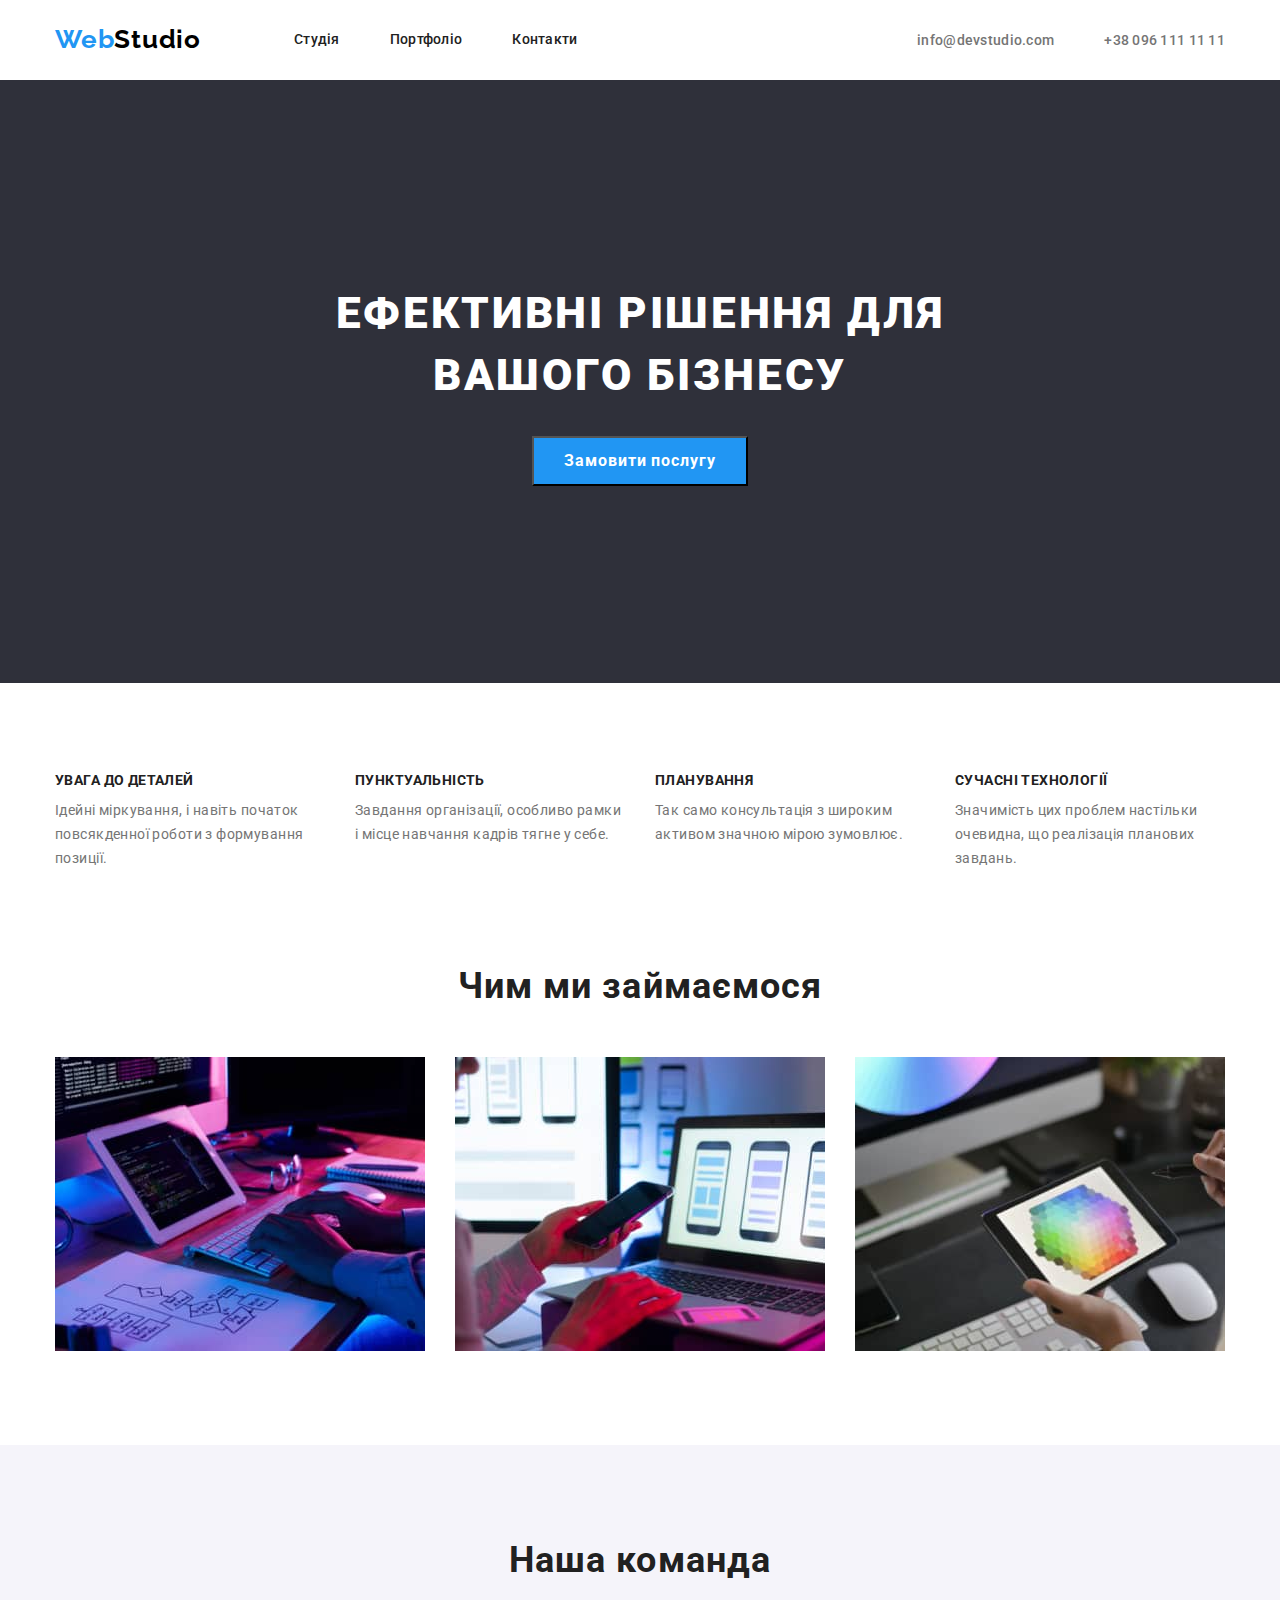
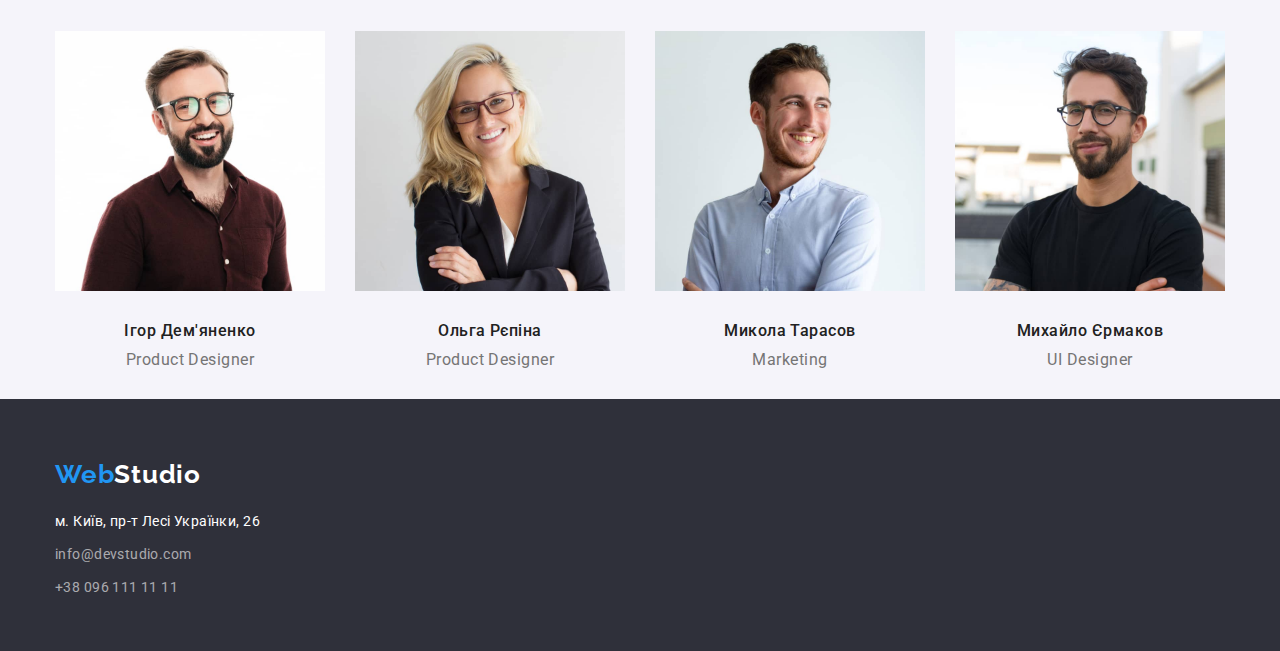
==== index.html @ 159ef46b "Placement of elements" ====
<!DOCTYPE html>
<html lang="uk">
<head>
    <meta charset="UTF-8">
    <meta http-equiv="X-UA-Compatible" content="IE=edge">
    <meta name="viewport" content="width=device-width, initial-scale=1.0">
    <title>WebStudio main</title>
    <link href="https://fonts.googleapis.com/css2?family=Raleway:wght@700&family=Roboto:wght@400;500;700;900&display=swap"
        rel="stylesheet">
        <link rel="stylesheet" href="https://cdn.jsdelivr.net/npm/modern-normalize@1.1.0/modern-normalize.min.css">
    <link rel="stylesheet" href="./css/styles.css">
</head>
<body>
    <!--Шапка-->
    <header class="page-header">
        <div class="conteiner">
            <nav class="navigation">
                <a class="logo-top" href="">Web<span class="logo-top-studio">Studio</span></a>
                <ul class="navigation-list">
                    <li><a class="navigation-item-link" href="./index.html">Студія</a></li>
                    <li><a class="navigation-item-link" href="./portfolio.html">Портфоліо</a></li>
                    <li><a class="navigation-item-link" href="">Контакти</a></li>
                </ul>
                <ul class="hdr-contacts">
                    <li class="hdr-contacts-itm"><a class="hdr-contact-mail" href="mailto:info@devstudio.com">info@devstudio.com</a></li>
                    <li class="hdr-contacts-itm"><a class="hdr-contact-phone" href="tel:+380961111111">+38 096 111 11 11</a></li>
                </ul>
            </nav>
        </div>
    </header>
    <main>
        <!--Герой-->
        <section class="motto">
            <div class="conteiner">
                <h1 class="motto-text">Ефективні рішення для <br/> вашого бізнесу</h1>
                <button class="btn-modal-window" type="button">Замовити послугу</button>
            </div>
        </section>
        <section class="values">
            <div class="conteiner">
                <h2 class="values-hdr">Цінності СХОВАТИ</h2>
                <ul class="values-list">
                    <li class="values-list-item">
                        <h3 class="value-name">УВАГА ДО ДЕТАЛЕЙ</h3>
                        <p class="value-description">
                            Ідейні міркування, і навіть початок повсякденної роботи з формування позиції.
                        </p>
                    </li>
                    <li class="values-list-item">
                        <h3 class="value-name">ПУНКТУАЛЬНІСТЬ</h3>
                        <p class="value-description">
                            Завдання організації, особливо рамки і місце навчання кадрів тягне у себе.
                        </p>
                    </li>
                    <li class="values-list-item">
                        <h3 class="value-name">ПЛАНУВАННЯ</h3>
                        <p  class="value-description">
                            Так само консультація з широким активом значною мірою зумовлює.
                        </p>
                    </li>
                    <li class="values-list-item">
                        <h3 class="value-name">СУЧАСНІ ТЕХНОЛОГІЇ</h3>
                        <p class="value-description">
                            Значимість цих проблем настільки очевидна, що реалізація планових завдань.
                        </p>
                    </li>
                </ul>
            </div>
        </section>
        <!--Чим займаємось-->
        <section class="directions">
            <div class="conteiner">
                <h2 class="section-name">Чим ми займаємося</h2>
                <ul class="directions-list">
                    <li class="directions-list-item">
                        <img src="./images/box_1.jpg"  alt="руки набирають текст на клавіатурі">
                    </li>
                    <li class="directions-list-item">
                        <img src="./images/box_2.jpg"  alt="в одній руці телефон, інша рука обирає на комп'ютері пристрій длч синхронізації">
                    </li>
                    <li class="directions-list-item">
                        <img src="./images/box_3.jpg"  alt="планшет із кольоровою палітроюна фоні ПК">
                    </li>
                </ul>
            </div>
        </section>
        <!--Команда-->
        <section class="team">
            <div class="conteiner">
                <h2 class="section-name">Наша команда</h2>
                <ul class="team-list">
                    <li class="team-member">
                        <img class="team-member-img" src="./images/portr_1.jpg" width="270" alt="фото сотрудника 1">
                        <h3 class="team-member-name">Ігор Дем'яненко</h3>
                        <p class="team-member-position" lang="en">Product Designer</p>
                    </li>
                    <li class="team-member">
                        <img class="team-member-img" src="./images/portr_2.jpg" width="270" alt="фото сотрудника 1">
                        <h3 class="team-member-name">Ольга Рєпіна</h3>
                        <p class="team-member-position" lang="en">Product Designer</p>
                    </li>
                    <li class="team-member">
                        <img class="team-member-img" src="./images/portr_3.jpg" width="270" alt="фото сотрудника 1">
                        <h3 class="team-member-name">Микола Тарасов</h3>
                        <p class="team-member-position" lang="en">Marketing</p>
                    </li>
                    <li class="team-member">
                        <img class="team-member-img" src="./images/portr_4.jpg" width="270" alt="фото сотрудника 1">
                        <h3 class="team-member-name">Михайло Єрмаков</h3>
                        <p class="team-member-position" lang="en">UI Designer</p>
                    </li>
                </ul>
            </div>
        </section>
    </main>
    <!--Підвал-->
    <footer class="page-bottom">
        <div class="conteiner footer-items">
            <a class="logo-bottom" href="" >
                Web<span class="logo-bottom-studio">Studio</span> 
            </a>
            <address class="footer-contacts">
                <ul class="footer-contacts-list">
                    <li class="ditails-list-item">
                        <a class="footer-adressse" href="">м. Київ, пр-т Лесі Українки, 26</a>
                    </li>
                    <li class="ditails-list-item">
                        <a class="footer-mail" href="mailto:info@devstudio.com">info@devstudio.com</a>
                    </li>
                    <li class="ditails-list-item">
                        <a class="footer-phone" href="tel:+380961111111">+38 096 111 11 11</a>
                    </li>
                </ul>
            </address>
        </div>
    </footer>
</body>
</html>
---- css/styles.css ----
:root {
    --font-family: 'Roboto', sans-serif;
    --primery-text-color: #757575;
    --secondary-text-color: #212121;
    --text-color-white: #FFFFFF;
    --accent-color: #2196F3;
}
/* --зкидання марджинів для заголовків, абзаців, списків, Відміна маркерів позицій списку, весь сайт-- */

h1,h2,h3,h4,h5,h6,p,ul {
    margin-top: 0;
    margin-bottom: 0;
}
ul {
    list-style: none;
    margin-top: 0;
    margin-bottom: 0;
    padding: 0;
}
/* --Вдміна підкреслювання посиланнь, весь сайт-- */

a {
    text-decoration: none;
}
/* --Визначення родини шрифтів для кнопок-- */
button {
    font-family: 'Roboto', sans-serif;
    cursor: pointer;
}
/* --Зображення, елементи списків відміна відступів знизу-- */
img, li {
    display: block;
}
/* --Глобальнй стиль тексту в елементі/тезі "боді" -- */

body {
    background: #fff;
    color: var(--primery-text-color);
    font-family: var(--font-family);
}
/* --контейнер для позиціонування контенту на сторінці-- */
.conteiner {
    width: 1200px;
    padding-right: 15px;
    padding-left: 15px;
    margin-left: auto;
    margin-right: auto;
}
/* --Назва секції загальні параметри-- */
.section-name {
    font-weight: 700;
    font-size: 36px;
    line-height: 1.17;
    text-align: center;
    letter-spacing: 0.03em;
    color: var(--secondary-text-color);

    padding-top: 94px;
    padding-bottom: 50px;
}
/* --ХЕДЕР-- */
/* --Лого двокольорове-- */
.logo-top {
    font-family: Raleway, sans-serif;
    font-weight: 700;
    font-size: 26px;
    line-height: 1.2; 
    letter-spacing: 0.03em;
    color: #2196F3;
}
.logo-top-studio {
    color: #000000;
}
/* --Навігація сайту-- */

.navigation, .navigation-list, .hdr-contacts  {
    display: flex;
    align-items: center;
}
.navigation-list {
    margin-left: 93px;
}
.navigation-item-link:not(last-child) {
    margin-right: 50px;
    padding-top: 32px;
    padding-bottom: 32px;
}
.navigation-item-link {
    display: flex;

    font-weight: 500;
    font-size: 14px;
    line-height: 1.14;
    letter-spacing: 0.02em;
    color: #212121;
}
.navigation-item-link:hover,
.navigation-item-link:focus {
    color: var(--accent-color);
}
/* -- Контакти шапка -- */

.hdr-contacts {
    margin-left: auto;
}

.hdr-contacts-itm + .hdr-contacts-itm {
    margin-left: 50px;
}
.hdr-contact-mail,
.hdr-contact-phone {
    padding-top: 32px;
    padding-bottom: 32px;
    font-weight: 500;
    font-size: 14px;
    line-height: 1.14;
    letter-spacing: 0.02em;
    color: var(--primery-text-color);
}
.hdr-contact-mail:hover, .hdr-contact-mail:focus,
.hdr-contact-phone:hover,.hdr-contact-phone:focus {
    color: var(--accent-color);
}
/* --СТУДІЯ-- */
/* --Герой-- */

.motto {
    display: flex;
    background-color: #2F303A;
}
.motto-text  {
    margin-top: 203px;
    margin-bottom: 30px;
    font-weight: 900;
    font-size: 44px;
    line-height: 1.4;
    text-align: center;
    letter-spacing: 0.06em;
    text-transform: uppercase;
    color: var(--text-color-white);
}
.btn-modal-window {
    display: block;
    margin-left: auto;
    margin-right: auto;
    margin-bottom: 197px;
    width: 216px;
    height: 50px;
    font-weight: 700;
    font-size: 16px;
    line-height: 1.9;
    text-align: center;
    letter-spacing: 0.06em;
    background-color: var(--accent-color);
    color: var(--text-color-white);
}
.btn-modal-window:hover,
.btn-modal-window:focus {
    background: #188CE8;
    box-shadow: 0px 4px 4px rgba(0, 0, 0, 0.15);
    border-radius: 4px
}
/* --Цінності-- */
.values-hdr {
    display: none;
}
.values-list {
    display: flex;
    justify-content: space-between;
    padding-top: 90px;
    /* padding-bottom: 94px; */
}
.values-list-item {
    width: 270px;
}
.value-name {
    font-size: 14px;
    font-weight: 700;
    line-height: 1.14;
    letter-spacing: 0.03em;
    text-transform: uppercase;
    color: var(--secondary-text-color);

    margin-bottom: 10px;
}
.value-description {
    font-weight: 400;
    font-size: 14px;
    line-height: 1.71;
    letter-spacing: 0.03em;
    color: var(--primery-text-color);
}
/* --Чим им займаємось-- */
.directions, .directions-list {
    display: flex;
}
/* .directions-list {
    justify-content: space-between;
} */
.directions-list-item {
width:calc((100%-30*2)/3);
margin-right: 30px;
margin-bottom: 94px;
}
.directions-list-item:nth-child(3) {
    margin-right: 0;
}
/* --Наша команда-- */
.team {
    background: #F5F4FA;
}
.team-list {
    display: flex;
    justify-content: space-between;
}
.team-member-name {
    font-weight: 500;
    font-size: 16px;
    line-height: 1.19;
    text-align: center;
    letter-spacing: 0.03em;
    color: var(--secondary-text-color);

padding-top: 30px;
padding-bottom: 10px;
}
.team-member-position {
    font-size: 16px;
    line-height: 1.19;
    text-align: center;
    letter-spacing: 0.03em;
    color: var(--primery-text-color);

    padding-bottom: 30px;
}

/* --ПОРТФОЛІО ОСНОВНИЙ КОНТЕНТ-- */
/* --Фільтр портфоліо-- */
.section-name-hidden {
    display: none;
}
.filter {
    display: flex;
    justify-content: center;
    margin-top: 94px;
    margin-bottom: 50px;
}
.filter-item:not(:last-child) {
    margin-right: 4px;
}
.filter-item:not(:first-child) {
    margin-left: 4px;
}
.filter-button {
    padding: 6px 22px;
}
.first-button {
    padding: 6px 25px;
}
.filter-button {
    background: #F5F4FA;
    border-radius: 4px;
    border-color: transparent;
    font-weight: 500;
    font-size: 16px;
    line-height: 1.63;
    text-align: center;
    letter-spacing: 0.03em;
    color: var(--secondary-text-color);
    cursor: pointer;
    padding: 6px, 22px;
    
}

.filter-button:hover, .filter-button:focus {
    background-color: var(--accent-color);
    color: var(--text-color-white);
}
/* --Проєкти-- */
.projects {
    display: flex;
    flex-wrap: wrap;
    gap: 30px;
    margin-bottom: 94px;
}
.project-img {
    margin-bottom: 20px;
}
/* --Підписи проектів-- */

.project-name {
    font-weight: 700;
    font-size: 18px;
    line-height: 2;
    letter-spacing: 0.06em;
    color: var(--secondary-text-color);

    margin-bottom: 4px;
}
.product-segment {
    font-weight: 400;
    font-size: 16px;
    line-height: 1.88;
    letter-spacing: 0.03em;
    color: var(--primery-text-color);

    margin-bottom: 20px;
}
/* --ПІДВАЛ-- */

.page-bottom {
    min-height: 252px;
    background-color: #2F303A;
}
.footer-items {
    display: flex;
    align-items: flex-start;
    flex-direction: column;
}
.logo-bottom {
    text-decoration: none;
    font-family: Raleway, sans-serif;
    font-weight: 700;
    font-size: 26px;
    line-height: 1.2;
    letter-spacing: 0.03em;
    color: #2196F3;
    
    margin-top: 60px;
    margin-bottom: 20px;
}
.logo-bottom-studio {
    color: #fff;
}
.footer-adressse {
    font-style: normal;
    font-size: 14px;
    line-height: 1.7;
    letter-spacing: 0.03em;
    color: var(--text-color-white);
}
.footer-mail,
.footer-phone {
        font-style: normal;
    font-size: 14px;
    line-height: 1.7;
    letter-spacing: 0.03em;
    color: rgba(255, 255, 255, 0.6);
}
.ditails-list-item+.ditails-list-item {
    margin-top: 9px;
}
.footer-mail:hover, .footer-mail:focus,
.footer-phone:hover, .footer-phone:focus,
.footer-adressse:hover, .footer-adressse:focus {
    color: var(--accent-color);
}
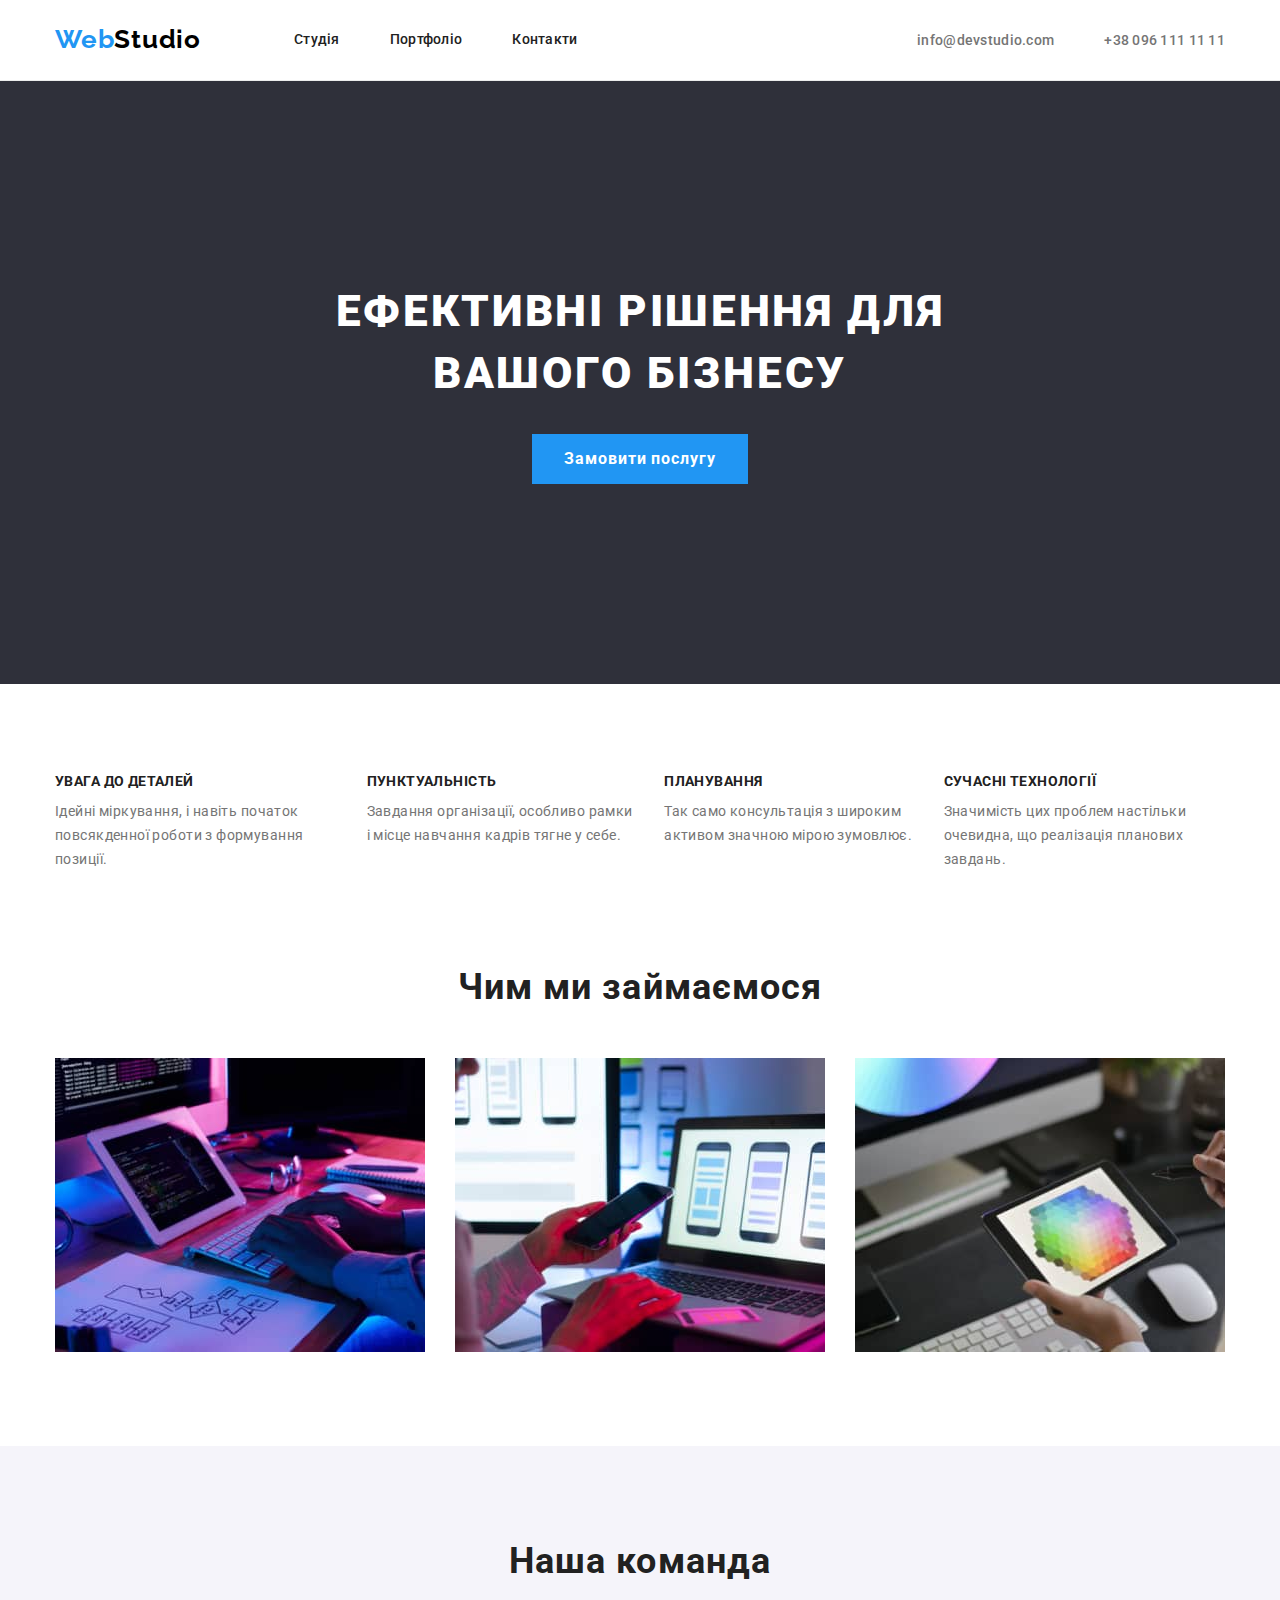
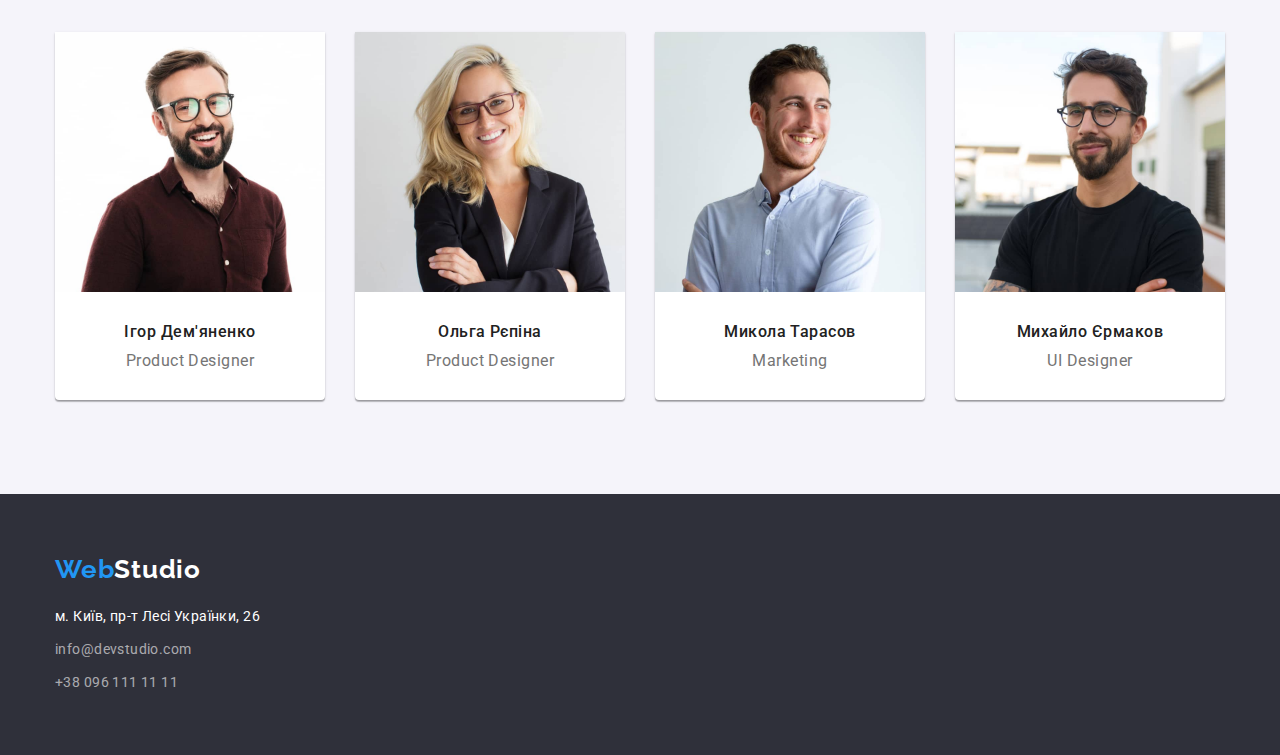
==== commit 1f3d76ff: "Correction after first check" ====
--- a/index.html
+++ b/index.html
@@ -17,9 +17,9 @@
             <nav class="navigation">
                 <a class="logo-top" href="">Web<span class="logo-top-studio">Studio</span></a>
                 <ul class="navigation-list">
-                    <li><a class="navigation-item-link" href="./index.html">Студія</a></li>
-                    <li><a class="navigation-item-link" href="./portfolio.html">Портфоліо</a></li>
-                    <li><a class="navigation-item-link" href="">Контакти</a></li>
+                    <li class="navigation-item"><a class="navigation-item-link" href="./index.html">Студія</a></li>
+                    <li class="navigation-item"><a class="navigation-item-link" href="./portfolio.html">Портфоліо</a></li>
+                    <li class="navigation-item"><a class="navigation-item-link" href="">Контакти</a></li>
                 </ul>
                 <ul class="hdr-contacts">
                     <li class="hdr-contacts-itm"><a class="hdr-contact-mail" href="mailto:info@devstudio.com">info@devstudio.com</a></li>
@@ -38,7 +38,7 @@
         </section>
         <section class="values">
             <div class="conteiner">
-                <h2 class="values-hdr">Цінності СХОВАТИ</h2>
+                <h2 class="values-hdr visually-hidden">Цінності</h2>
                 <ul class="values-list">
                     <li class="values-list-item">
                         <h3 class="value-name">УВАГА ДО ДЕТАЛЕЙ</h3>
@@ -68,7 +68,7 @@
             </div>
         </section>
         <!--Чим займаємось-->
-        <section class="directions">
+        <section class="directions section">
             <div class="conteiner">
                 <h2 class="section-name">Чим ми займаємося</h2>
                 <ul class="directions-list">
@@ -85,29 +85,37 @@
             </div>
         </section>
         <!--Команда-->
-        <section class="team">
+        <section class="team section">
             <div class="conteiner">
                 <h2 class="section-name">Наша команда</h2>
                 <ul class="team-list">
                     <li class="team-member">
                         <img class="team-member-img" src="./images/portr_1.jpg" width="270" alt="фото сотрудника 1">
-                        <h3 class="team-member-name">Ігор Дем'яненко</h3>
-                        <p class="team-member-position" lang="en">Product Designer</p>
+                        <div class="team-mamber-inf">
+                            <h3 class="team-member-name">Ігор Дем'яненко</h3>
+                            <p class="team-member-position" lang="en">Product Designer</p>
+                        </div>
                     </li>
                     <li class="team-member">
                         <img class="team-member-img" src="./images/portr_2.jpg" width="270" alt="фото сотрудника 1">
-                        <h3 class="team-member-name">Ольга Рєпіна</h3>
-                        <p class="team-member-position" lang="en">Product Designer</p>
+                        <div class="team-mamber-inf">
+                            <h3 class="team-member-name">Ольга Рєпіна</h3>
+                            <p class="team-member-position" lang="en">Product Designer</p>
+                        </div>
                     </li>
                     <li class="team-member">
                         <img class="team-member-img" src="./images/portr_3.jpg" width="270" alt="фото сотрудника 1">
-                        <h3 class="team-member-name">Микола Тарасов</h3>
-                        <p class="team-member-position" lang="en">Marketing</p>
+                        <div class="team-mamber-inf">
+                            <h3 class="team-member-name">Микола Тарасов</h3>
+                            <p class="team-member-position" lang="en">Marketing</p>
+                        </div>
                     </li>
                     <li class="team-member">
                         <img class="team-member-img" src="./images/portr_4.jpg" width="270" alt="фото сотрудника 1">
-                        <h3 class="team-member-name">Михайло Єрмаков</h3>
-                        <p class="team-member-position" lang="en">UI Designer</p>
+                        <div class="team-mamber-inf">
+                            <h3 class="team-member-name">Михайло Єрмаков</h3>
+                            <p class="team-member-position" lang="en">UI Designer</p>
+                        </div>
                     </li>
                 </ul>
             </div>
--- a/css/styles.css
+++ b/css/styles.css
@@ -28,7 +28,7 @@
     cursor: pointer;
 }
 /* --Зображення, елементи списків відміна відступів знизу-- */
-img, li {
+img {
     display: block;
 }
 /* --Глобальнй стиль тексту в елементі/тезі "боді" -- */
@@ -37,6 +37,34 @@
     background: #fff;
     color: var(--primery-text-color);
     font-family: var(--font-family);
+}
+.section {
+    padding-top: 94px;
+    padding-bottom: 94px;
+}
+/* --Назва секції загальні параметри-- */
+.section-name {
+    font-weight: 700;
+    font-size: 36px;
+    line-height: 1.17;
+    text-align: center;
+    letter-spacing: 0.03em;
+    color: var(--secondary-text-color);
+
+    margin-bottom: 50px;
+}
+/* --Приховані заголовки-- */
+.visually-hidden {
+    position: absolute;
+    white-space: nowrap;
+    width: 1px;
+    height: 1px;
+    overflow: hidden;
+    border: 0;
+    padding: 0;
+    clip: rect(0 0 0 0);
+    clip-path: inset(50%);
+    margin: -1px;
 }
 /* --контейнер для позиціонування контенту на сторінці-- */
 .conteiner {
@@ -46,18 +74,7 @@
     margin-left: auto;
     margin-right: auto;
 }
-/* --Назва секції загальні параметри-- */
-.section-name {
-    font-weight: 700;
-    font-size: 36px;
-    line-height: 1.17;
-    text-align: center;
-    letter-spacing: 0.03em;
-    color: var(--secondary-text-color);
-
-    padding-top: 94px;
-    padding-bottom: 50px;
-}
+
 /* --ХЕДЕР-- */
 /* --Лого двокольорове-- */
 .logo-top {
@@ -78,21 +95,23 @@
     align-items: center;
 }
 .navigation-list {
-    margin-left: 93px;
-}
-.navigation-item-link:not(last-child) {
-    margin-right: 50px;
-    padding-top: 32px;
-    padding-bottom: 32px;
+    margin-left: 93px; 
+}
+.navigation-item {
+    display: flex;
+}
+.navigation-item:not(:first-child) {
+    margin-left: 50px;
 }
 .navigation-item-link {
-    display: flex;
-
     font-weight: 500;
     font-size: 14px;
     line-height: 1.14;
     letter-spacing: 0.02em;
     color: #212121;
+    padding-top: 32px;
+    padding-bottom: 32px;
+    
 }
 .navigation-item-link:hover,
 .navigation-item-link:focus {
@@ -103,7 +122,6 @@
 .hdr-contacts {
     margin-left: auto;
 }
-
 .hdr-contacts-itm + .hdr-contacts-itm {
     margin-left: 50px;
 }
@@ -121,15 +139,18 @@
 .hdr-contact-phone:hover,.hdr-contact-phone:focus {
     color: var(--accent-color);
 }
+.page-header {
+    border-bottom: 1px solid #ECECEC;
+}
 /* --СТУДІЯ-- */
 /* --Герой-- */
 
 .motto {
-    display: flex;
+    padding: 200px 0;
     background-color: #2F303A;
+    margin-bottom: 90px;
 }
 .motto-text  {
-    margin-top: 203px;
     margin-bottom: 30px;
     font-weight: 900;
     font-size: 44px;
@@ -143,7 +164,6 @@
     display: block;
     margin-left: auto;
     margin-right: auto;
-    margin-bottom: 197px;
     width: 216px;
     height: 50px;
     font-weight: 700;
@@ -153,6 +173,8 @@
     letter-spacing: 0.06em;
     background-color: var(--accent-color);
     color: var(--text-color-white);
+    border: 0;
+
 }
 .btn-modal-window:hover,
 .btn-modal-window:focus {
@@ -161,17 +183,17 @@
     border-radius: 4px
 }
 /* --Цінності-- */
-.values-hdr {
-    display: none;
-}
+/* --заголовок приховано, прописано в глоб. стилях-- */
 .values-list {
     display: flex;
     justify-content: space-between;
-    padding-top: 90px;
-    /* padding-bottom: 94px; */
 }
 .values-list-item {
-    width: 270px;
+    width: calc(100% - 30*3)/4;
+    margin-right: 30px;
+    }
+.values-list-item:last-child {
+    margin-right: 0;
 }
 .value-name {
     font-size: 14px;
@@ -180,7 +202,7 @@
     letter-spacing: 0.03em;
     text-transform: uppercase;
     color: var(--secondary-text-color);
-
+    
     margin-bottom: 10px;
 }
 .value-description {
@@ -191,27 +213,37 @@
     color: var(--primery-text-color);
 }
 /* --Чим им займаємось-- */
-.directions, .directions-list {
-    display: flex;
-}
-/* .directions-list {
-    justify-content: space-between;
-} */
+.directions-list {
+    display: flex;
+}
 .directions-list-item {
-width:calc((100%-30*2)/3);
+width: calc((100% - 30*2)/3);
 margin-right: 30px;
-margin-bottom: 94px;
-}
-.directions-list-item:nth-child(3) {
+}
+.directions-list-item:last-child {
     margin-right: 0;
 }
 /* --Наша команда-- */
+
 .team {
     background: #F5F4FA;
 }
 .team-list {
     display: flex;
-    justify-content: space-between;
+}
+.team-member {
+    background: #FFFFFF;
+    box-shadow: 0px 1px 3px rgba(0, 0, 0, 0.12), 0px 1px 1px rgba(0, 0, 0, 0.14), 0px 2px 1px rgba(0, 0, 0, 0.2);
+    border-radius: 0px 0px 4px 4px;
+
+    width: calc(100% - 30*3)/4;
+    margin-right: 30px;
+}
+.team-member:last-child {
+    margin-right: 0;
+}
+.team-mamber-inf {
+    padding: 30px 0;
 }
 .team-member-name {
     font-weight: 500;
@@ -220,9 +252,7 @@
     text-align: center;
     letter-spacing: 0.03em;
     color: var(--secondary-text-color);
-
-padding-top: 30px;
-padding-bottom: 10px;
+    margin-bottom: 10px;
 }
 .team-member-position {
     font-size: 16px;
@@ -230,19 +260,15 @@
     text-align: center;
     letter-spacing: 0.03em;
     color: var(--primery-text-color);
-
-    padding-bottom: 30px;
 }
 
 /* --ПОРТФОЛІО ОСНОВНИЙ КОНТЕНТ-- */
 /* --Фільтр портфоліо-- */
-.section-name-hidden {
-    display: none;
-}
+/* --заголовок приховано, прописано в глоб. стилях-- */
+
 .filter {
     display: flex;
     justify-content: center;
-    margin-top: 94px;
     margin-bottom: 50px;
 }
 .filter-item:not(:last-child) {
@@ -269,9 +295,7 @@
     color: var(--secondary-text-color);
     cursor: pointer;
     padding: 6px, 22px;
-    
-}
-
+}
 .filter-button:hover, .filter-button:focus {
     background-color: var(--accent-color);
     color: var(--text-color-white);
@@ -280,14 +304,27 @@
 .projects {
     display: flex;
     flex-wrap: wrap;
-    gap: 30px;
-    margin-bottom: 94px;
-}
-.project-img {
-    margin-bottom: 20px;
+    /* gap: 30px; */
+}
+.project {
+    width: calc(100% - 30*3)/3;
+    margin-right: 30px;
+    margin-bottom: 30px;
+}
+.project:nth-child(3n) {
+    margin-right: 0;
+}
+.project:nth-last-child(-n+3) {
+    margin-bottom: 0;
 }
 /* --Підписи проектів-- */
 
+.project-caption {
+    padding: 20px 24px;
+    background: #FFFFFF;
+    border: 1px solid #EEEEEE;
+    border-top-width: 0;
+}
 .project-name {
     font-weight: 700;
     font-size: 18px;
@@ -303,13 +340,11 @@
     line-height: 1.88;
     letter-spacing: 0.03em;
     color: var(--primery-text-color);
-
-    margin-bottom: 20px;
 }
 /* --ПІДВАЛ-- */
 
 .page-bottom {
-    min-height: 252px;
+    padding: 60px 0;
     background-color: #2F303A;
 }
 .footer-items {
@@ -325,8 +360,7 @@
     line-height: 1.2;
     letter-spacing: 0.03em;
     color: #2196F3;
-    
-    margin-top: 60px;
+
     margin-bottom: 20px;
 }
 .logo-bottom-studio {
@@ -341,7 +375,7 @@
 }
 .footer-mail,
 .footer-phone {
-        font-style: normal;
+    font-style: normal;
     font-size: 14px;
     line-height: 1.7;
     letter-spacing: 0.03em;
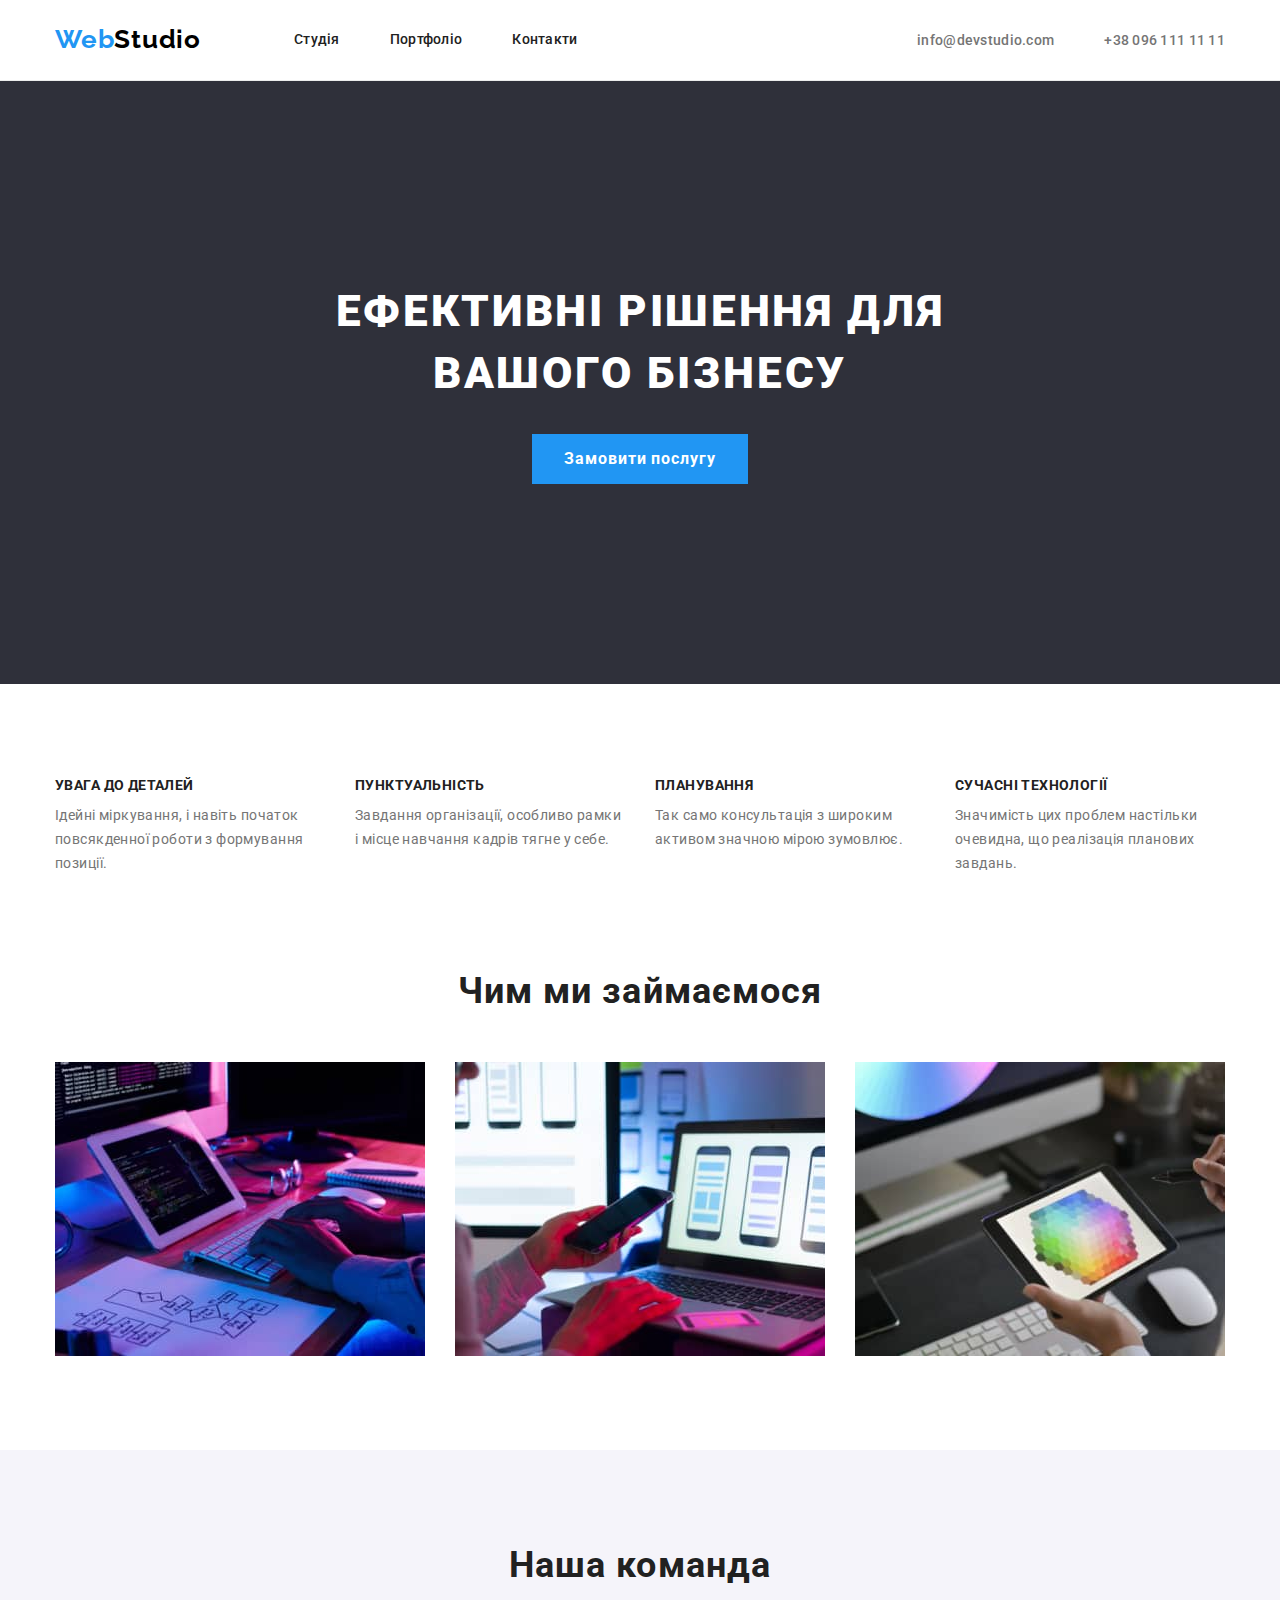
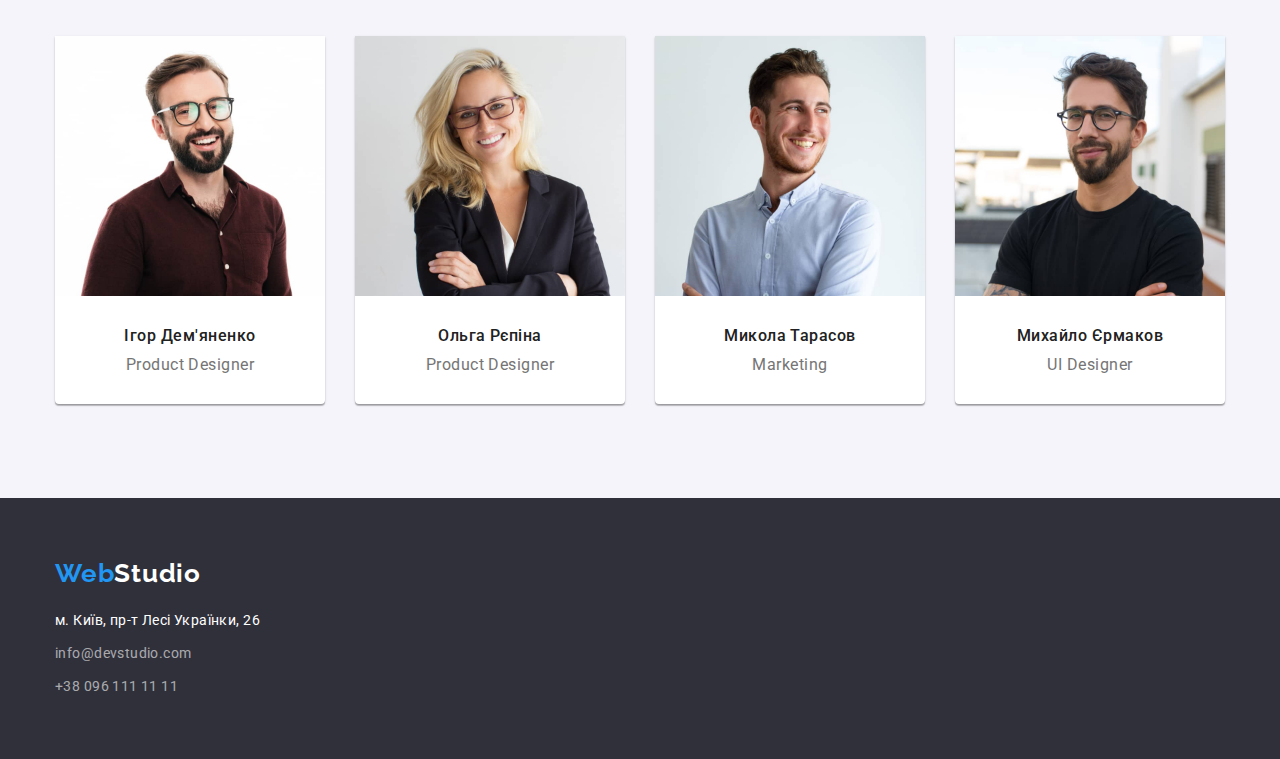
==== commit 267e9856: "second set of corrections" ====
--- a/index.html
+++ b/index.html
@@ -36,7 +36,7 @@
                 <button class="btn-modal-window" type="button">Замовити послугу</button>
             </div>
         </section>
-        <section class="values">
+        <section class="values section">
             <div class="conteiner">
                 <h2 class="values-hdr visually-hidden">Цінності</h2>
                 <ul class="values-list">
--- a/css/styles.css
+++ b/css/styles.css
@@ -6,6 +6,7 @@
     --accent-color: #2196F3;
 }
 /* --зкидання марджинів для заголовків, абзаців, списків, Відміна маркерів позицій списку, весь сайт-- */
+
 
 h1,h2,h3,h4,h5,h6,p,ul {
     margin-top: 0;
@@ -148,7 +149,6 @@
 .motto {
     padding: 200px 0;
     background-color: #2F303A;
-    margin-bottom: 90px;
 }
 .motto-text  {
     margin-bottom: 30px;
@@ -189,7 +189,7 @@
     justify-content: space-between;
 }
 .values-list-item {
-    width: calc(100% - 30*3)/4;
+    width: calc((100% - 30px*3)/4);
     margin-right: 30px;
     }
 .values-list-item:last-child {
@@ -213,11 +213,14 @@
     color: var(--primery-text-color);
 }
 /* --Чим им займаємось-- */
+.section.directions {
+    padding-top: 0;
+}
 .directions-list {
     display: flex;
 }
 .directions-list-item {
-width: calc((100% - 30*2)/3);
+width: calc((100% - 30px*2)/3);
 margin-right: 30px;
 }
 .directions-list-item:last-child {
@@ -236,7 +239,7 @@
     box-shadow: 0px 1px 3px rgba(0, 0, 0, 0.12), 0px 1px 1px rgba(0, 0, 0, 0.14), 0px 2px 1px rgba(0, 0, 0, 0.2);
     border-radius: 0px 0px 4px 4px;
 
-    width: calc(100% - 30*3)/4;
+    width: calc((100% - 30px*3)/4);
     margin-right: 30px;
 }
 .team-member:last-child {
@@ -304,12 +307,10 @@
 .projects {
     display: flex;
     flex-wrap: wrap;
-    /* gap: 30px; */
+    gap: 30px;
 }
 .project {
-    width: calc(100% - 30*3)/3;
-    margin-right: 30px;
-    margin-bottom: 30px;
+    width: calc((100% - 30px*3)/3);
 }
 .project:nth-child(3n) {
     margin-right: 0;
